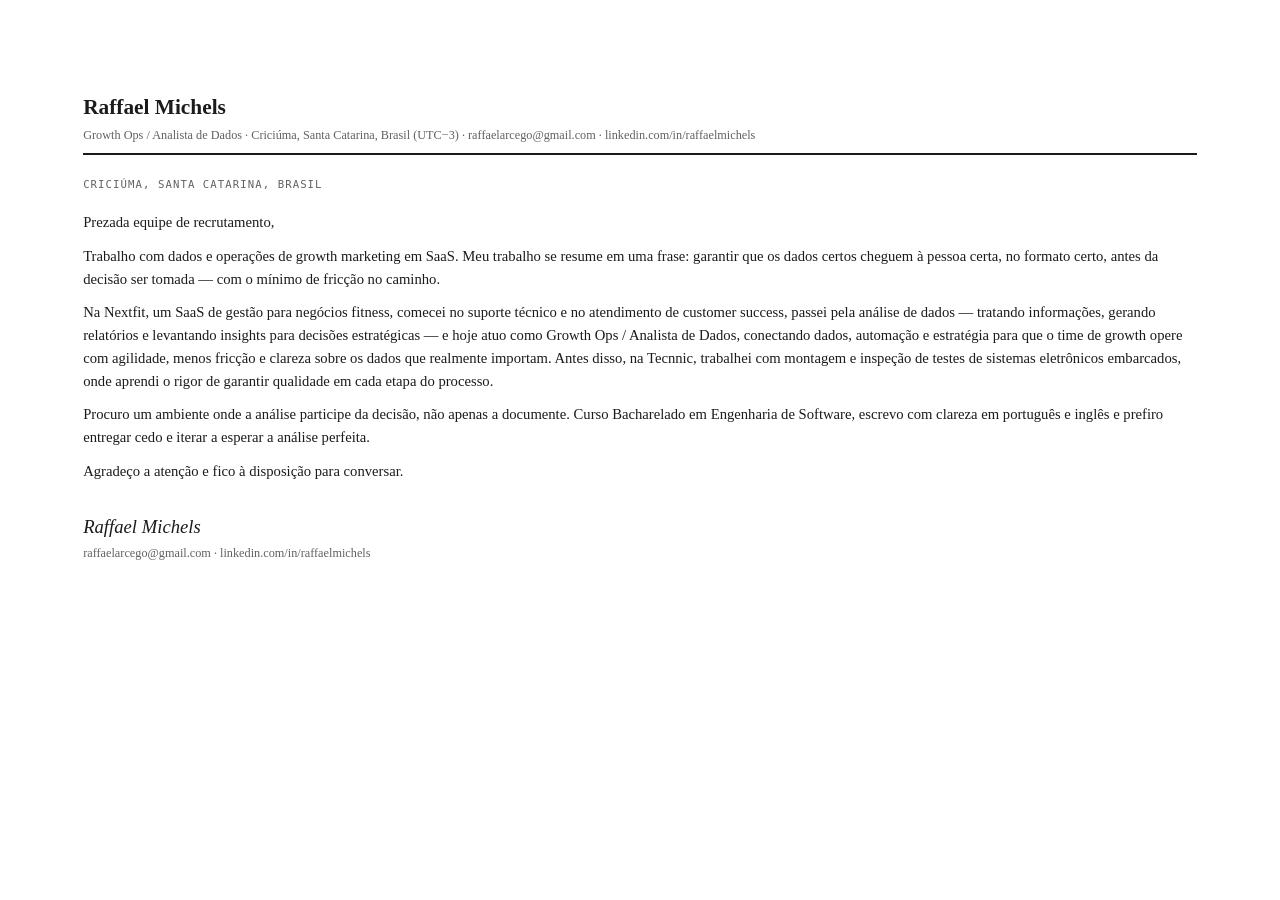
==== print/carta-pt.html @ 20433ecc "Subido portfolio para o github" ====
<!DOCTYPE html>
<html lang="pt-BR">
<head>
<meta charset="utf-8">
<title>Raffael Michels — Carta de Apresentação</title>
<style>
  @page { size: A4; margin: 0; }
  * { box-sizing: border-box; margin: 0; }
  body {
    font-family: Georgia, "Times New Roman", serif;
    color: #191c1a;
    font-size: 11pt;
    line-height: 1.55;
    padding: 24mm 22mm;
  }
  header { border-bottom: 2px solid #191c1a; padding-bottom: 8px; margin-bottom: 22px; }
  header h1 { font-size: 16pt; }
  header p { color: #5d6360; font-size: 9.2pt; margin-top: 2px; }
  .date { font-family: Consolas, monospace; font-size: 8pt; letter-spacing: 0.1em; text-transform: uppercase; color: #5d6360; margin-bottom: 18px; }
  p + p { margin-top: 11px; }
  .signature { margin-top: 30px; }
  .sig-name { font-style: italic; font-size: 14pt; }
  .sig-role { color: #5d6360; font-size: 9.2pt; margin-top: 2px; }
</style>
</head>
<body>
<header>
  <h1>Raffael Michels</h1>
  <p>Growth Ops / Analista de Dados · Criciúma, Santa Catarina, Brasil (UTC−3) · raffaelarcego@gmail.com · linkedin.com/in/raffaelmichels</p>
</header>

<p class="date">Criciúma, Santa Catarina, Brasil</p>

<p>Prezada equipe de recrutamento,</p>

<p>
  Trabalho com dados e operações de growth marketing em SaaS. Meu trabalho se resume
  em uma frase: garantir que os dados certos cheguem à pessoa certa, no formato certo,
  antes da decisão ser tomada — com o mínimo de fricção no caminho.
</p>

<p>
  Na Nextfit, um SaaS de gestão para negócios fitness, comecei no suporte técnico e
  no atendimento de customer success, passei pela análise de dados — tratando
  informações, gerando relatórios e levantando insights para decisões estratégicas —
  e hoje atuo como Growth Ops / Analista de Dados, conectando dados, automação e estratégia para
  que o time de growth opere com agilidade, menos fricção e clareza sobre os dados
  que realmente importam. Antes disso, na Tecnnic, trabalhei com montagem e inspeção
  de testes de sistemas eletrônicos embarcados, onde aprendi o rigor de garantir
  qualidade em cada etapa do processo.
</p>

<p>
  Procuro um ambiente onde a análise participe da decisão, não apenas a documente.
  Curso Bacharelado em Engenharia de Software, escrevo com clareza em português e
  inglês e prefiro entregar cedo e iterar a esperar a análise perfeita.
</p>

<p>Agradeço a atenção e fico à disposição para conversar.</p>

<div class="signature">
  <p class="sig-name">Raffael Michels</p>
  <p class="sig-role">raffaelarcego@gmail.com · linkedin.com/in/raffaelmichels</p>
</div>
</body>
</html>
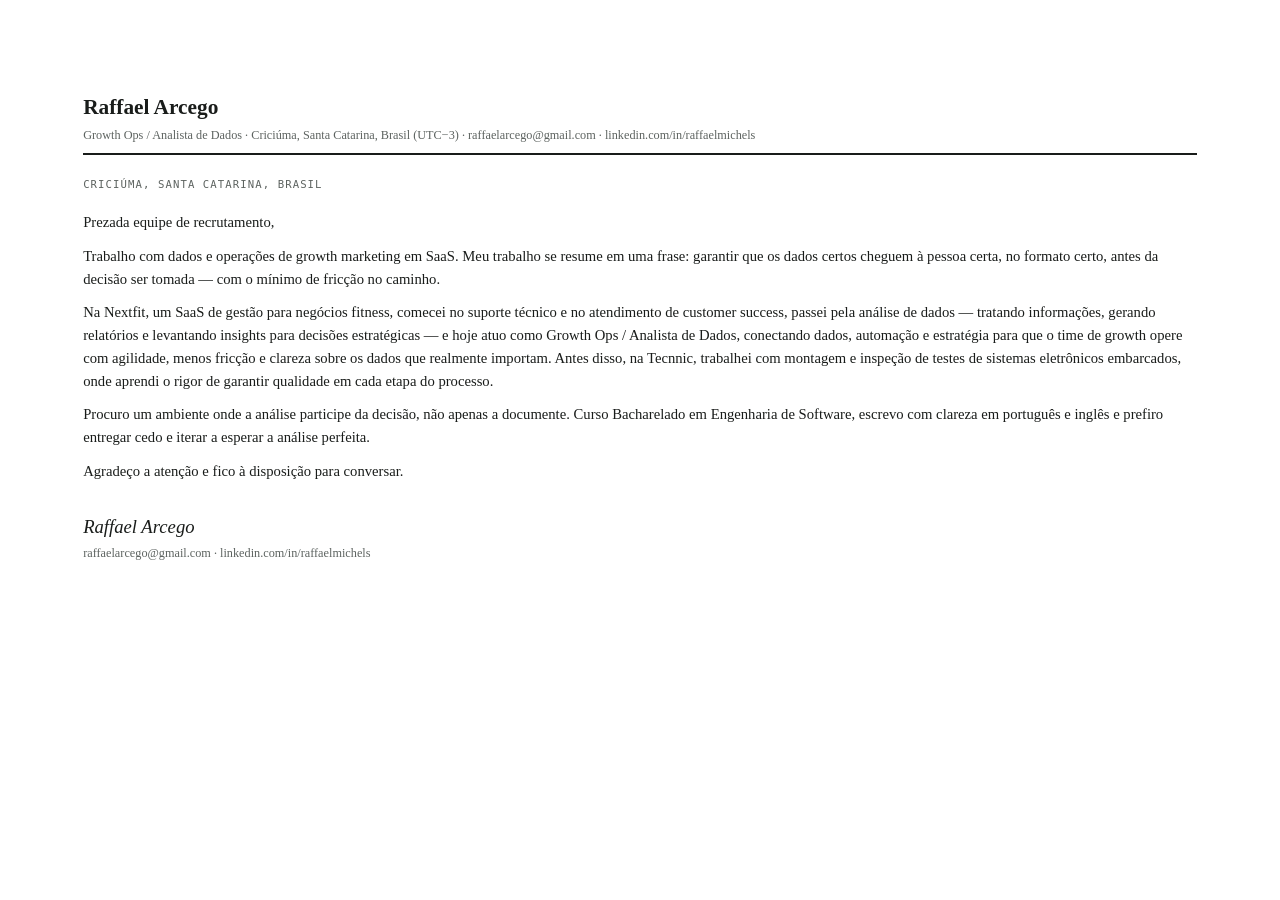
==== commit 3b3c89b7: "Alteradas referencias para primeiro e ultimo nome" ====
--- a/print/carta-pt.html
+++ b/print/carta-pt.html
@@ -2,7 +2,7 @@
 <html lang="pt-BR">
 <head>
 <meta charset="utf-8">
-<title>Raffael Michels — Carta de Apresentação</title>
+<title>Raffael Arcego — Carta de Apresentação</title>
 <style>
   @page { size: A4; margin: 0; }
   * { box-sizing: border-box; margin: 0; }
@@ -25,7 +25,7 @@
 </head>
 <body>
 <header>
-  <h1>Raffael Michels</h1>
+  <h1>Raffael Arcego</h1>
   <p>Growth Ops / Analista de Dados · Criciúma, Santa Catarina, Brasil (UTC−3) · raffaelarcego@gmail.com · linkedin.com/in/raffaelmichels</p>
 </header>
 
@@ -59,7 +59,7 @@
 <p>Agradeço a atenção e fico à disposição para conversar.</p>
 
 <div class="signature">
-  <p class="sig-name">Raffael Michels</p>
+  <p class="sig-name">Raffael Arcego</p>
   <p class="sig-role">raffaelarcego@gmail.com · linkedin.com/in/raffaelmichels</p>
 </div>
 </body>
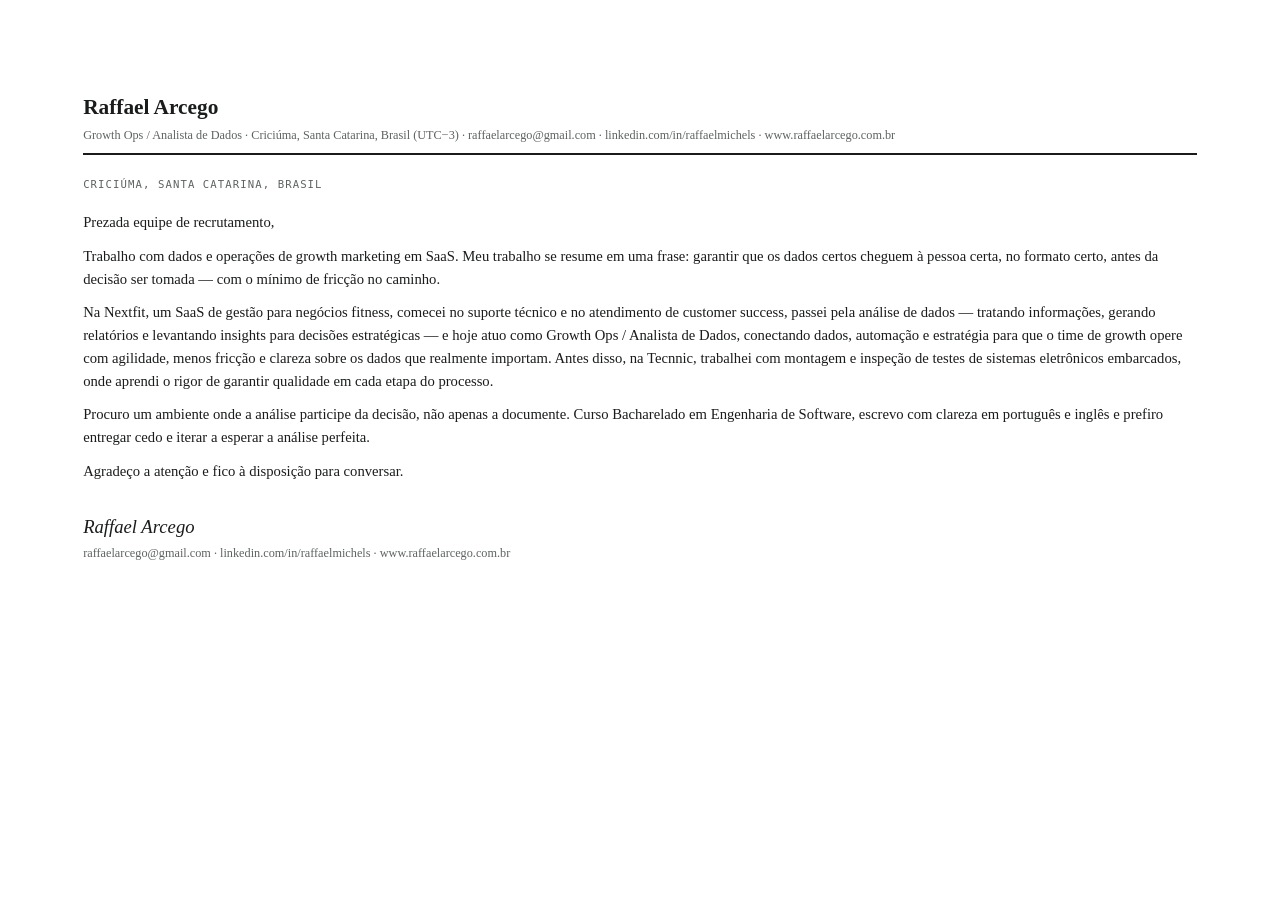
==== commit b760d63a: "Reformulados CVs para melhor desempenho" ====
--- a/print/carta-pt.html
+++ b/print/carta-pt.html
@@ -26,7 +26,7 @@
 <body>
 <header>
   <h1>Raffael Arcego</h1>
-  <p>Growth Ops / Analista de Dados · Criciúma, Santa Catarina, Brasil (UTC−3) · raffaelarcego@gmail.com · linkedin.com/in/raffaelmichels</p>
+  <p>Growth Ops / Analista de Dados · Criciúma, Santa Catarina, Brasil (UTC−3) · raffaelarcego@gmail.com · linkedin.com/in/raffaelmichels · www.raffaelarcego.com.br</p>
 </header>
 
 <p class="date">Criciúma, Santa Catarina, Brasil</p>
@@ -60,7 +60,7 @@
 
 <div class="signature">
   <p class="sig-name">Raffael Arcego</p>
-  <p class="sig-role">raffaelarcego@gmail.com · linkedin.com/in/raffaelmichels</p>
+  <p class="sig-role">raffaelarcego@gmail.com · linkedin.com/in/raffaelmichels · www.raffaelarcego.com.br</p>
 </div>
 </body>
 </html>
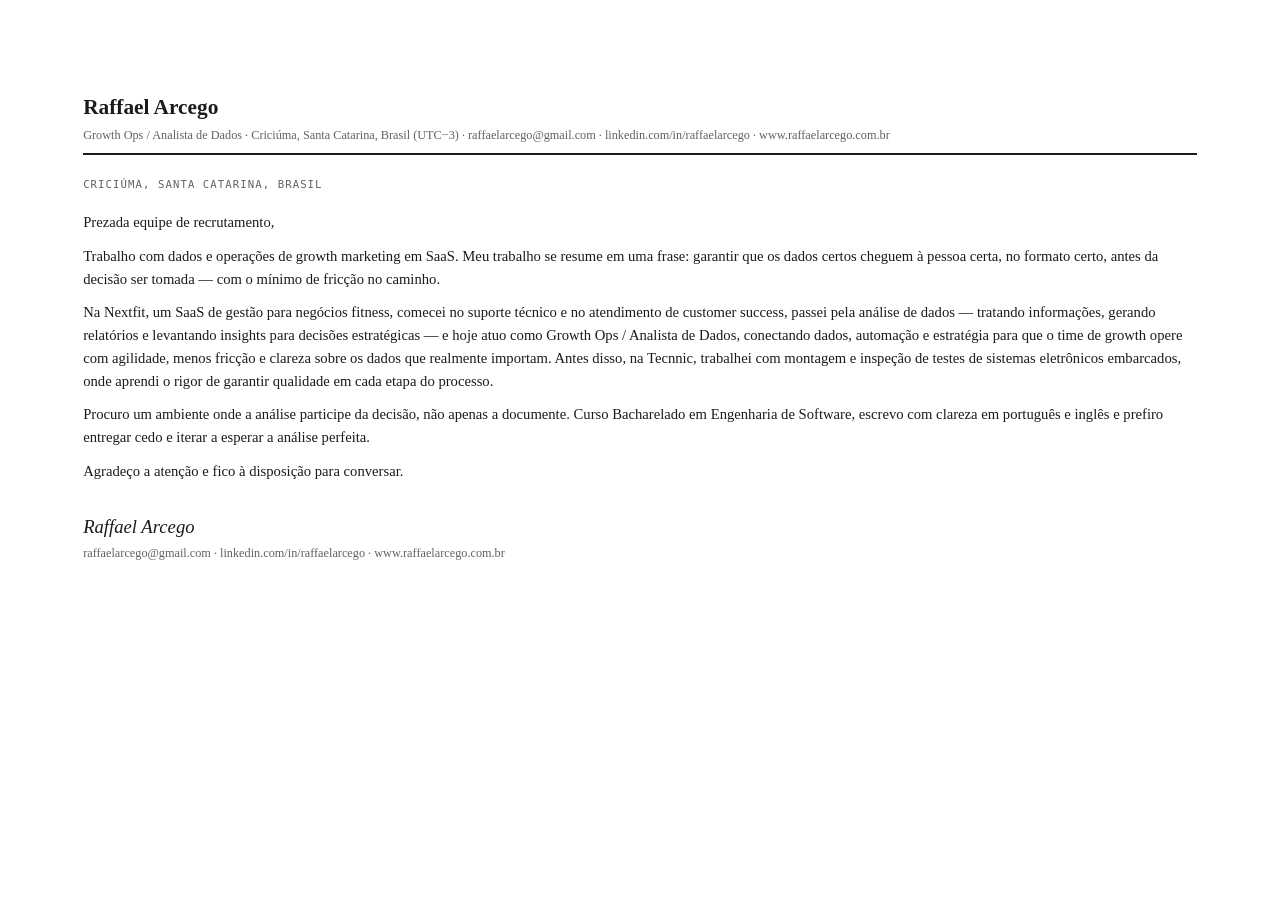
==== commit cfa842bb: "Alterações de urls de novas redes" ====
--- a/print/carta-pt.html
+++ b/print/carta-pt.html
@@ -26,7 +26,7 @@
 <body>
 <header>
   <h1>Raffael Arcego</h1>
-  <p>Growth Ops / Analista de Dados · Criciúma, Santa Catarina, Brasil (UTC−3) · raffaelarcego@gmail.com · linkedin.com/in/raffaelmichels · www.raffaelarcego.com.br</p>
+  <p>Growth Ops / Analista de Dados · Criciúma, Santa Catarina, Brasil (UTC−3) · raffaelarcego@gmail.com · linkedin.com/in/raffaelarcego · www.raffaelarcego.com.br</p>
 </header>
 
 <p class="date">Criciúma, Santa Catarina, Brasil</p>
@@ -60,7 +60,7 @@
 
 <div class="signature">
   <p class="sig-name">Raffael Arcego</p>
-  <p class="sig-role">raffaelarcego@gmail.com · linkedin.com/in/raffaelmichels · www.raffaelarcego.com.br</p>
+  <p class="sig-role">raffaelarcego@gmail.com · linkedin.com/in/raffaelarcego · www.raffaelarcego.com.br</p>
 </div>
 </body>
 </html>
